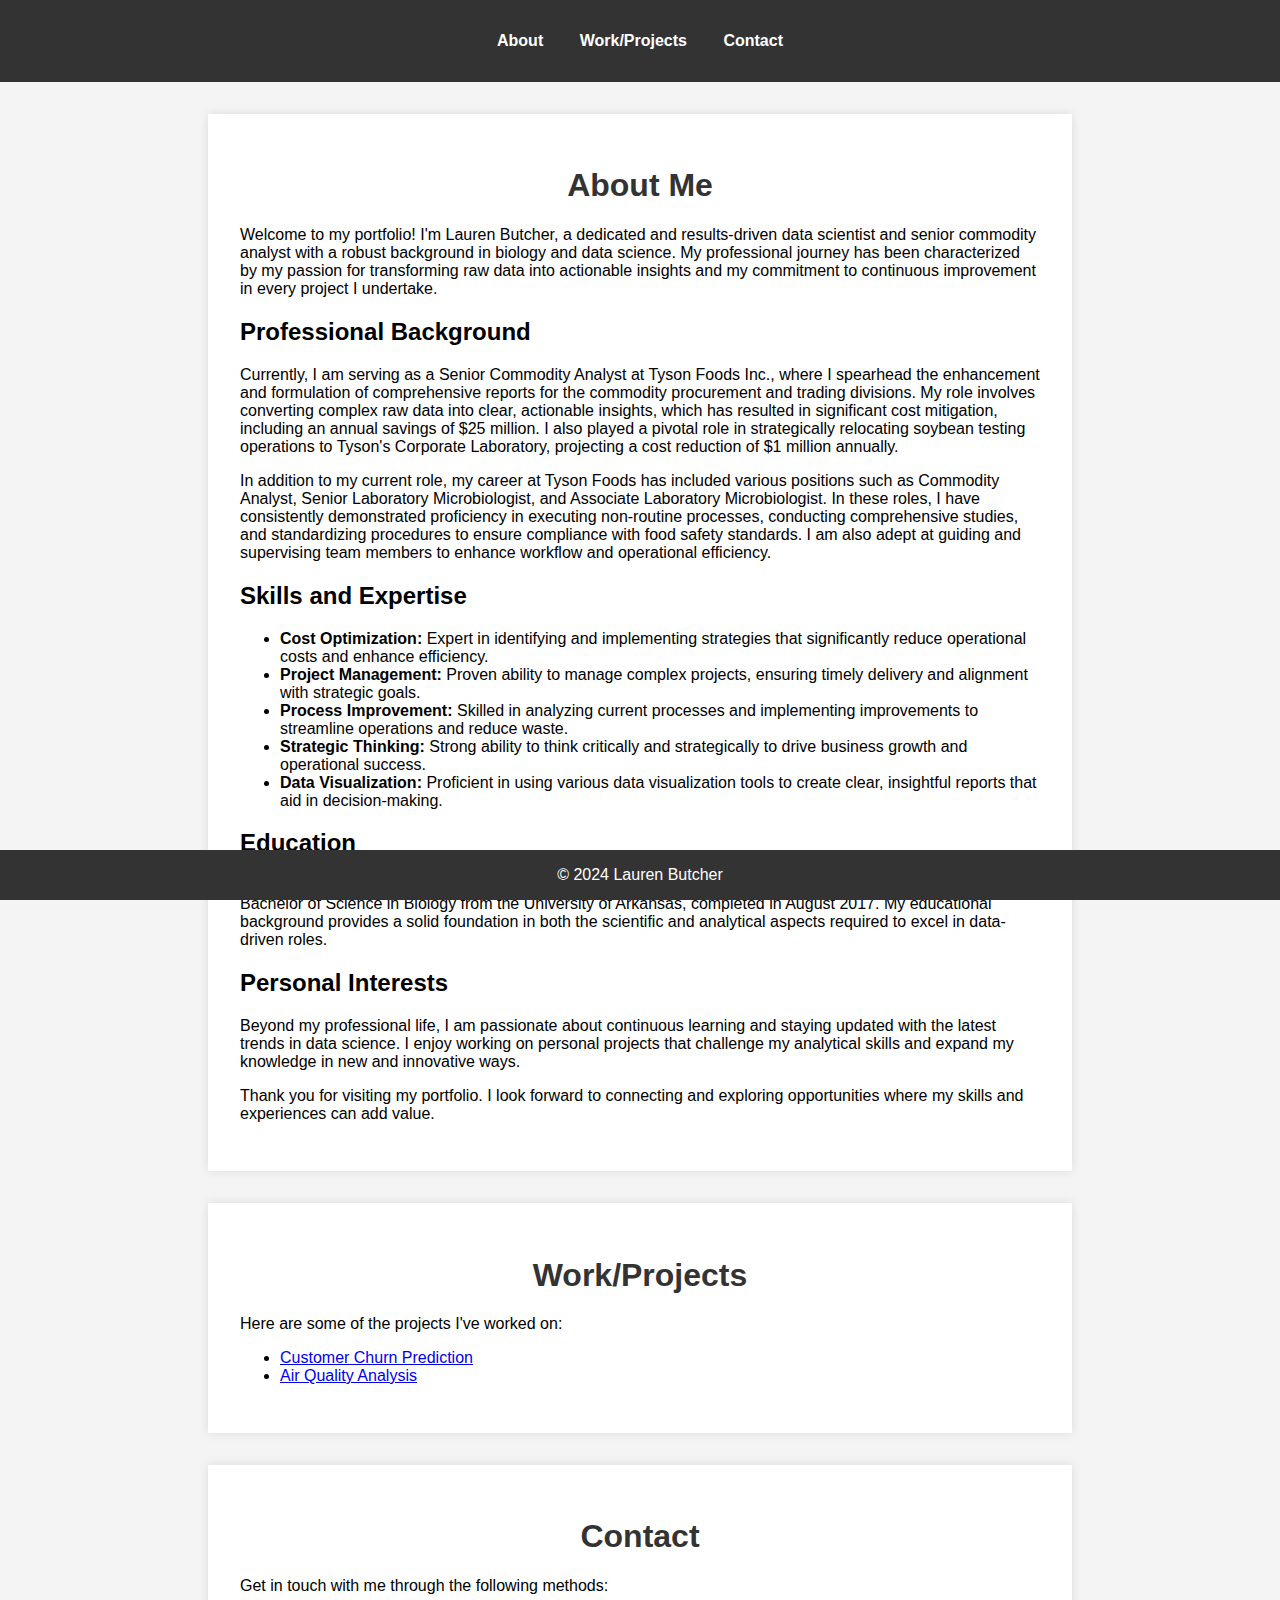
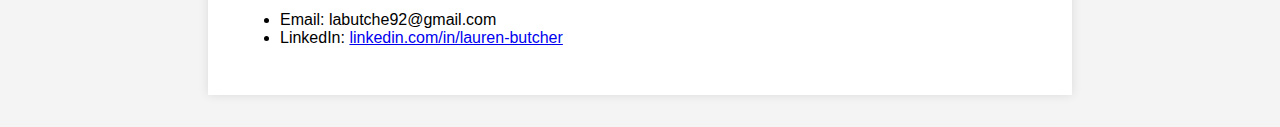
==== index.html @ 7a02f7cd "Update index.html" ====
<!DOCTYPE html>
<html lang="en">
<head>
    <meta charset="UTF-8">
    <meta name="viewport" content="width=device-width, initial-scale=1.0">
    <title>Lauren Butcher's Portfolio</title>
    <link rel="stylesheet" href="styles.css">
</head>
<body>
    <header>
        <nav>
            <ul>
                <li><a href="#about">About</a></li>
                <li><a href="#projects">Work/Projects</a></li>
                <li><a href="#contact">Contact</a></li>
            </ul>
        </nav>
    </header>

    <section id="about">
        <h1>About Me</h1>
        <p>Welcome to my portfolio! I'm Lauren Butcher, a dedicated and results-driven data scientist and senior commodity analyst with a robust background in biology and data science. My professional journey has been characterized by my passion for transforming raw data into actionable insights and my commitment to continuous improvement in every project I undertake.</p>
        <h2>Professional Background</h2>
        <p>Currently, I am serving as a Senior Commodity Analyst at Tyson Foods Inc., where I spearhead the enhancement and formulation of comprehensive reports for the commodity procurement and trading divisions. My role involves converting complex raw data into clear, actionable insights, which has resulted in significant cost mitigation, including an annual savings of $25 million. I also played a pivotal role in strategically relocating soybean testing operations to Tyson's Corporate Laboratory, projecting a cost reduction of $1 million annually.</p>
        <p>In addition to my current role, my career at Tyson Foods has included various positions such as Commodity Analyst, Senior Laboratory Microbiologist, and Associate Laboratory Microbiologist. In these roles, I have consistently demonstrated proficiency in executing non-routine processes, conducting comprehensive studies, and standardizing procedures to ensure compliance with food safety standards. I am also adept at guiding and supervising team members to enhance workflow and operational efficiency.</p>
        <h2>Skills and Expertise</h2>
        <ul>
            <li><strong>Cost Optimization:</strong> Expert in identifying and implementing strategies that significantly reduce operational costs and enhance efficiency.</li>
            <li><strong>Project Management:</strong> Proven ability to manage complex projects, ensuring timely delivery and alignment with strategic goals.</li>
            <li><strong>Process Improvement:</strong> Skilled in analyzing current processes and implementing improvements to streamline operations and reduce waste.</li>
            <li><strong>Strategic Thinking:</strong> Strong ability to think critically and strategically to drive business growth and operational success.</li>
            <li><strong>Data Visualization:</strong> Proficient in using various data visualization tools to create clear, insightful reports that aid in decision-making.</li>
        </ul>
        <h2>Education</h2>
        <p>I hold a Master’s degree in Data Science from Bellevue University, which I will complete in August 2024, and a Bachelor of Science in Biology from the University of Arkansas, completed in August 2017. My educational background provides a solid foundation in both the scientific and analytical aspects required to excel in data-driven roles.</p>
        <h2>Personal Interests</h2>
        <p>Beyond my professional life, I am passionate about continuous learning and staying updated with the latest trends in data science. I enjoy working on personal projects that challenge my analytical skills and expand my knowledge in new and innovative ways.</p>
        <p>Thank you for visiting my portfolio. I look forward to connecting and exploring opportunities where my skills and experiences can add value.</p>
    </section>

    <section id="projects">
        <h1>Work/Projects</h1>
        <p>Here are some of the projects I've worked on:</p>
        <ul>
            <li><a href="customerchurn.html">Customer Churn Prediction</a></li>
            <li><a href="airquality.html">Air Quality Analysis</a></li>
            <!-- Add more projects as needed -->
        </ul>
    </section>

    <section id="contact">
        <h1>Contact</h1>
        <p>Get in touch with me through the following methods:</p>
        <ul>
            <li>Email: labutche92@gmail.com</li>
            <li>LinkedIn: <a href="https://www.linkedin.com/in/lauren-butcher-772354198/">linkedin.com/in/lauren-butcher</a></li>
            <!-- Add more contact information as needed -->
        </ul>
    </section>

    <footer>
        <p>&copy; 2024 Lauren Butcher</p>
    </footer>
</body>
</html>
---- styles.css ----
body {
    font-family: Arial, sans-serif;
    margin: 0;
    padding: 0;
    background-color: #f4f4f4;
}

header {
    background-color: #333;
    color: white;
    padding: 1rem 0;
    text-align: center;
}

header nav ul {
    list-style: none;
    padding: 0;
}

header nav ul li {
    display: inline;
    margin: 0 1rem;
}

header nav ul li a {
    color: white;
    text-decoration: none;
    font-weight: bold;
}

header nav ul li a:hover {
    text-decoration: underline;
}

section {
    padding: 2rem;
    margin: 2rem auto;
    max-width: 800px;
    background-color: white;
    box-shadow: 0 0 10px rgba(0, 0, 0, 0.1);
}

h1 {
    text-align: center;
    color: #333;
}

footer {
    text-align: center;
    padding: 1rem 0;
    background-color: #333;
    color: white;
    position: fixed;
    width: 100%;
    bottom: 0;
}

footer p {
    margin: 0;
}
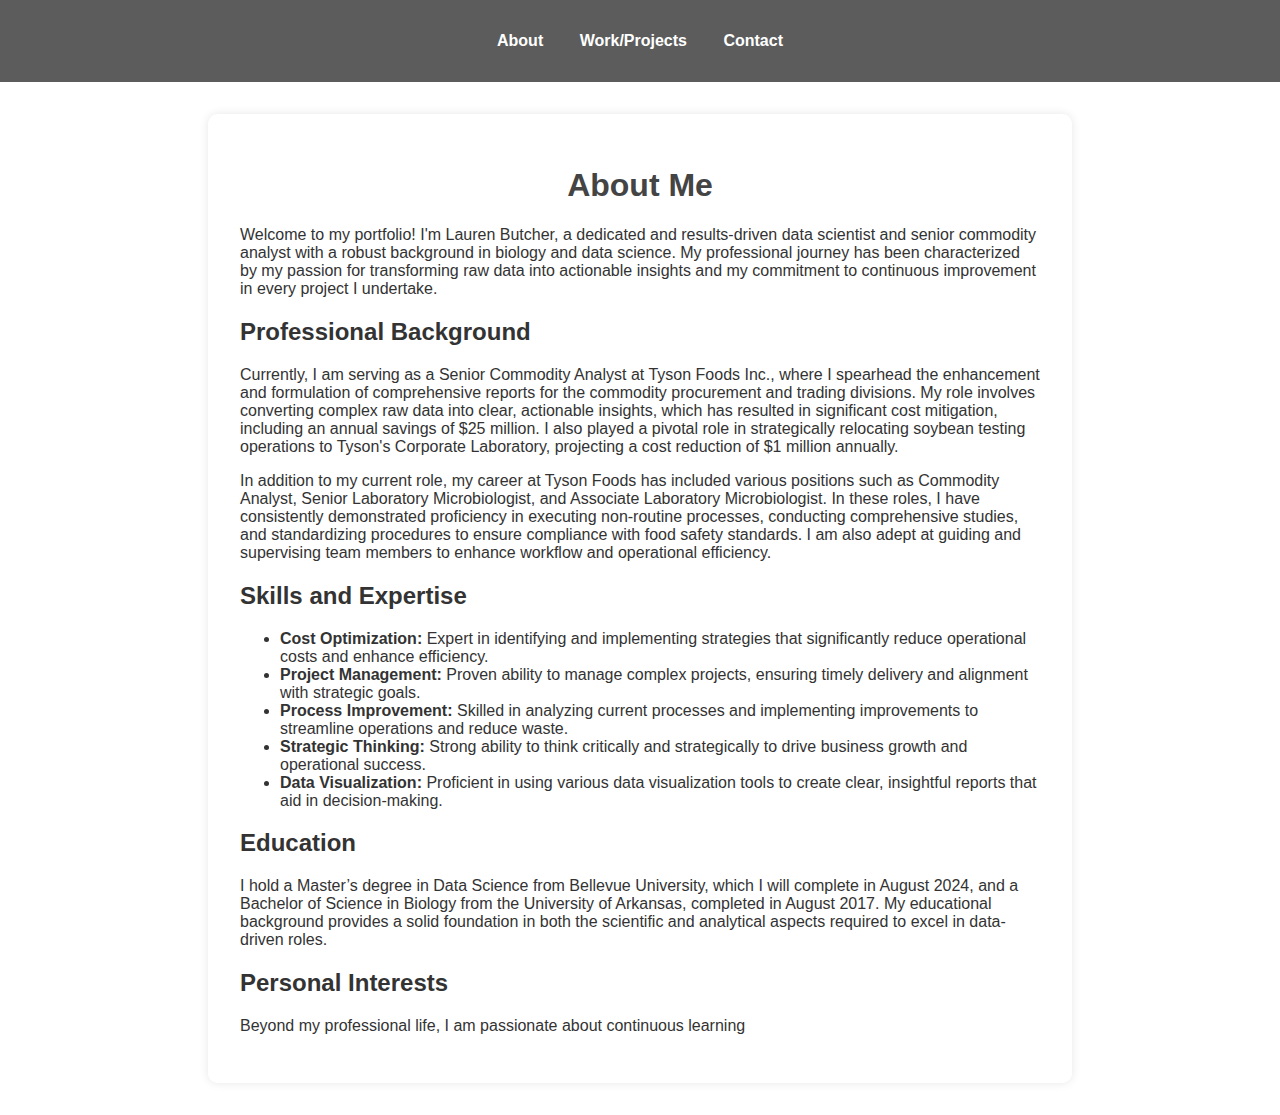
==== commit 075fcadd: "Update index.html" ====
--- a/index.html
+++ b/index.html
@@ -34,32 +34,4 @@
         <h2>Education</h2>
         <p>I hold a Master’s degree in Data Science from Bellevue University, which I will complete in August 2024, and a Bachelor of Science in Biology from the University of Arkansas, completed in August 2017. My educational background provides a solid foundation in both the scientific and analytical aspects required to excel in data-driven roles.</p>
         <h2>Personal Interests</h2>
-        <p>Beyond my professional life, I am passionate about continuous learning and staying updated with the latest trends in data science. I enjoy working on personal projects that challenge my analytical skills and expand my knowledge in new and innovative ways.</p>
-        <p>Thank you for visiting my portfolio. I look forward to connecting and exploring opportunities where my skills and experiences can add value.</p>
-    </section>
-
-    <section id="projects">
-        <h1>Work/Projects</h1>
-        <p>Here are some of the projects I've worked on:</p>
-        <ul>
-            <li><a href="customerchurn.html">Customer Churn Prediction</a></li>
-            <li><a href="airquality.html">Air Quality Analysis</a></li>
-            <!-- Add more projects as needed -->
-        </ul>
-    </section>
-
-    <section id="contact">
-        <h1>Contact</h1>
-        <p>Get in touch with me through the following methods:</p>
-        <ul>
-            <li>Email: labutche92@gmail.com</li>
-            <li>LinkedIn: <a href="https://www.linkedin.com/in/lauren-butcher-772354198/">linkedin.com/in/lauren-butcher</a></li>
-            <!-- Add more contact information as needed -->
-        </ul>
-    </section>
-
-    <footer>
-        <p>&copy; 2024 Lauren Butcher</p>
-    </footer>
-</body>
-</html>
+        <p>Beyond my professional life, I am passionate about continuous learning
--- a/styles.css
+++ b/styles.css
@@ -2,11 +2,15 @@
     font-family: Arial, sans-serif;
     margin: 0;
     padding: 0;
-    background-color: #f4f4f4;
+    background-image: url('Pngtree—floral background stroke style_2165058.png'); /* Use the correct path */
+    background-size: cover;
+    background-attachment: fixed;
+    background-repeat: no-repeat;
+    color: #333;
 }
 
 header {
-    background-color: #333;
+    background-color: rgba(51, 51, 51, 0.8);
     color: white;
     padding: 1rem 0;
     text-align: center;
@@ -36,19 +40,20 @@
     padding: 2rem;
     margin: 2rem auto;
     max-width: 800px;
-    background-color: white;
+    background-color: rgba(255, 255, 255, 0.9);
     box-shadow: 0 0 10px rgba(0, 0, 0, 0.1);
+    border-radius: 10px;
 }
 
 h1 {
     text-align: center;
-    color: #333;
+    color: #444;
 }
 
 footer {
     text-align: center;
     padding: 1rem 0;
-    background-color: #333;
+    background-color: rgba(51, 51, 51, 0.8);
     color: white;
     position: fixed;
     width: 100%;
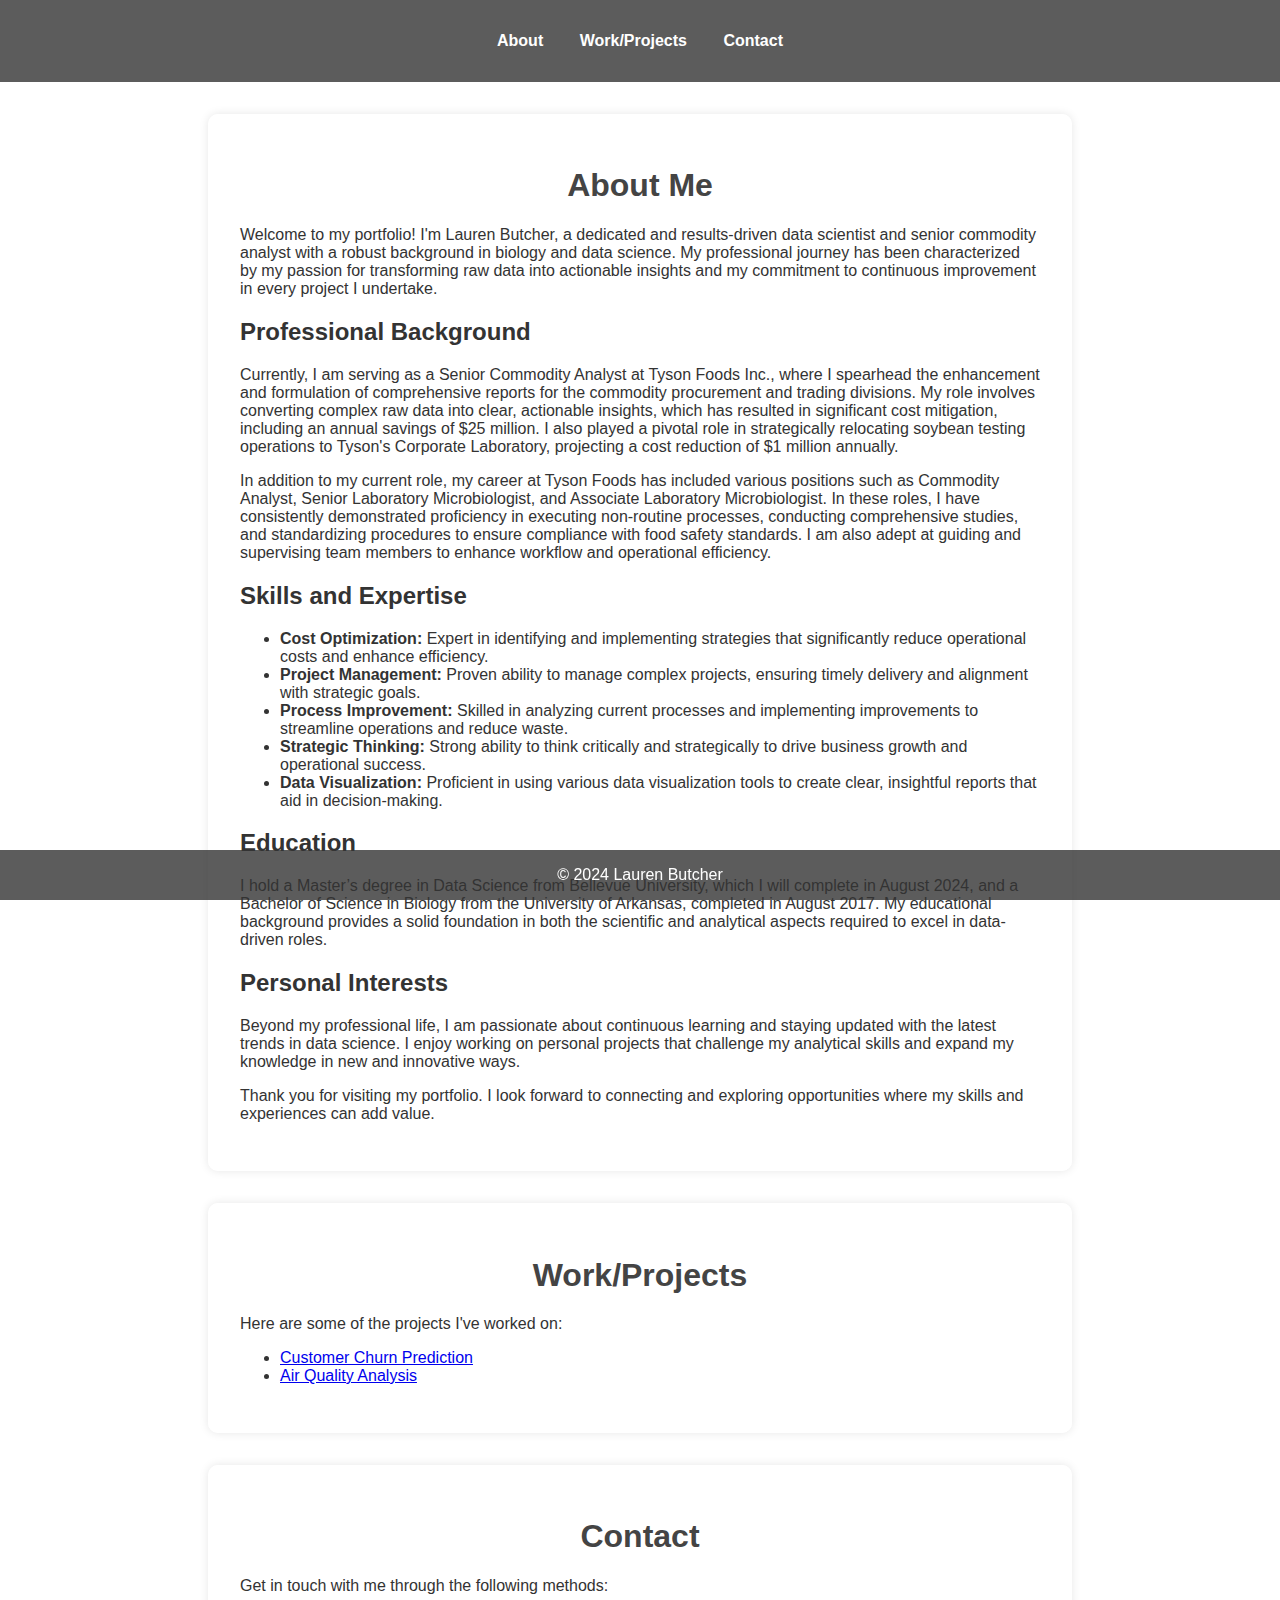
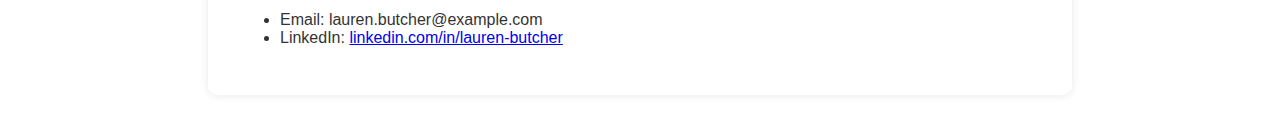
==== commit af73dd30: "Update index.html" ====
--- a/index.html
+++ b/index.html
@@ -34,4 +34,32 @@
         <h2>Education</h2>
         <p>I hold a Master’s degree in Data Science from Bellevue University, which I will complete in August 2024, and a Bachelor of Science in Biology from the University of Arkansas, completed in August 2017. My educational background provides a solid foundation in both the scientific and analytical aspects required to excel in data-driven roles.</p>
         <h2>Personal Interests</h2>
-        <p>Beyond my professional life, I am passionate about continuous learning
+        <p>Beyond my professional life, I am passionate about continuous learning and staying updated with the latest trends in data science. I enjoy working on personal projects that challenge my analytical skills and expand my knowledge in new and innovative ways.</p>
+        <p>Thank you for visiting my portfolio. I look forward to connecting and exploring opportunities where my skills and experiences can add value.</p>
+    </section>
+
+    <section id="projects">
+        <h1>Work/Projects</h1>
+        <p>Here are some of the projects I've worked on:</p>
+        <ul>
+            <li><a href="customerchurn.html">Customer Churn Prediction</a></li>
+            <li><a href="airquality.html">Air Quality Analysis</a></li>
+            <!-- Add more projects as needed -->
+        </ul>
+    </section>
+
+    <section id="contact">
+        <h1>Contact</h1>
+        <p>Get in touch with me through the following methods:</p>
+        <ul>
+            <li>Email: lauren.butcher@example.com</li>
+            <li>LinkedIn: <a href="https://www.linkedin.com/in/lauren-butcher">linkedin.com/in/lauren-butcher</a></li>
+            <!-- Add more contact information as needed -->
+        </ul>
+    </section>
+
+    <footer>
+        <p>&copy; 2024 Lauren Butcher</p>
+    </footer>
+</body>
+</html>
--- a/styles.css
+++ b/styles.css
@@ -2,7 +2,7 @@
     font-family: Arial, sans-serif;
     margin: 0;
     padding: 0;
-    background-image: url('Pngtree—floral background stroke style_2165058.png'); /* Use the correct path */
+    background-image: url('https://raw.githubusercontent.com/labutche/labutche.github.io/main/%E2%80%94Pngtree%E2%80%94floral%20background%20stroke%20style_2165058.png');
     background-size: cover;
     background-attachment: fixed;
     background-repeat: no-repeat;
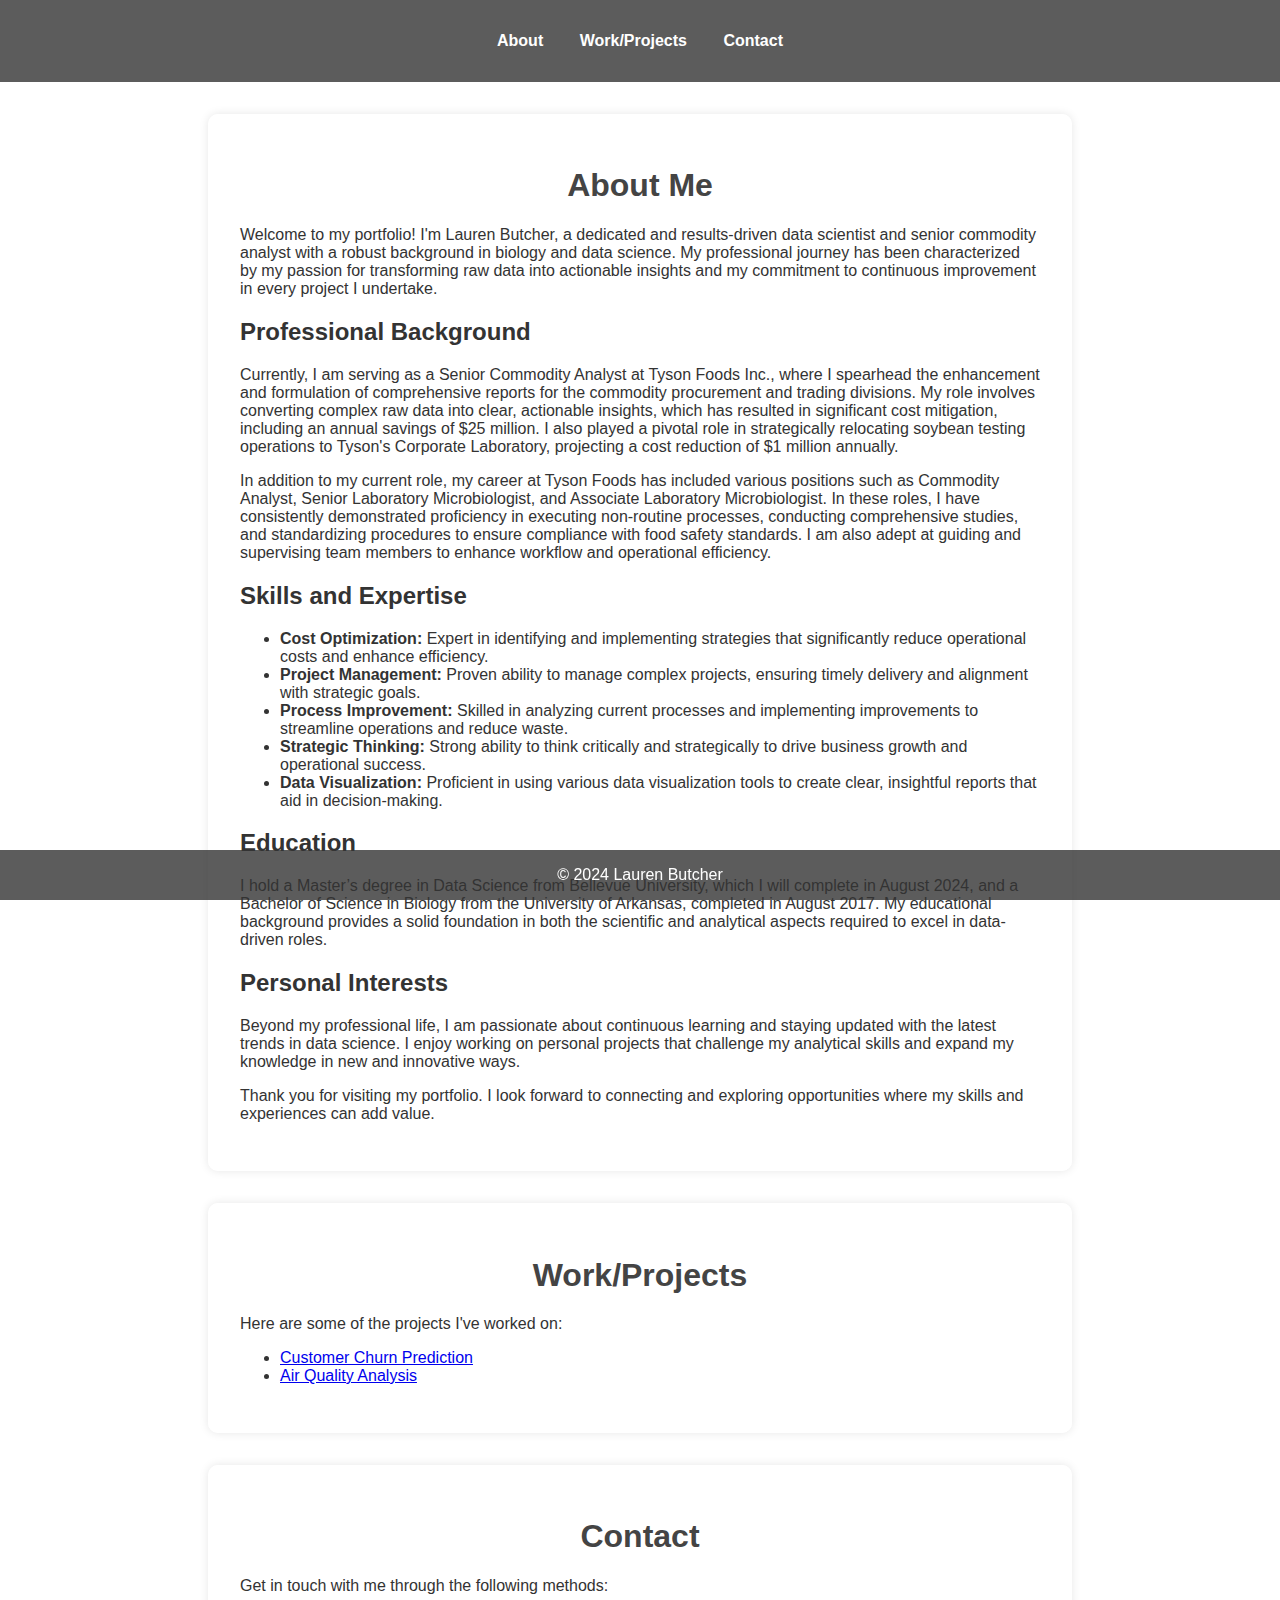
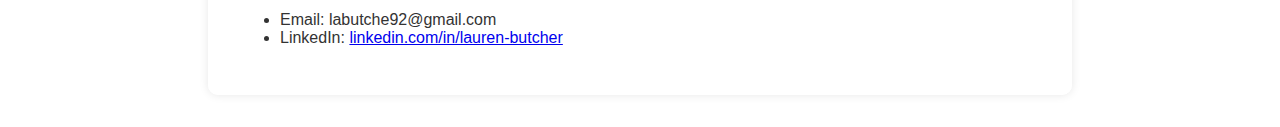
==== commit 460f8fa8: "Update index.html" ====
--- a/index.html
+++ b/index.html
@@ -52,7 +52,7 @@
         <h1>Contact</h1>
         <p>Get in touch with me through the following methods:</p>
         <ul>
-            <li>Email: lauren.butcher@example.com</li>
+            <li>Email: labutche92@gmail.com</li>
             <li>LinkedIn: <a href="https://www.linkedin.com/in/lauren-butcher">linkedin.com/in/lauren-butcher</a></li>
             <!-- Add more contact information as needed -->
         </ul>
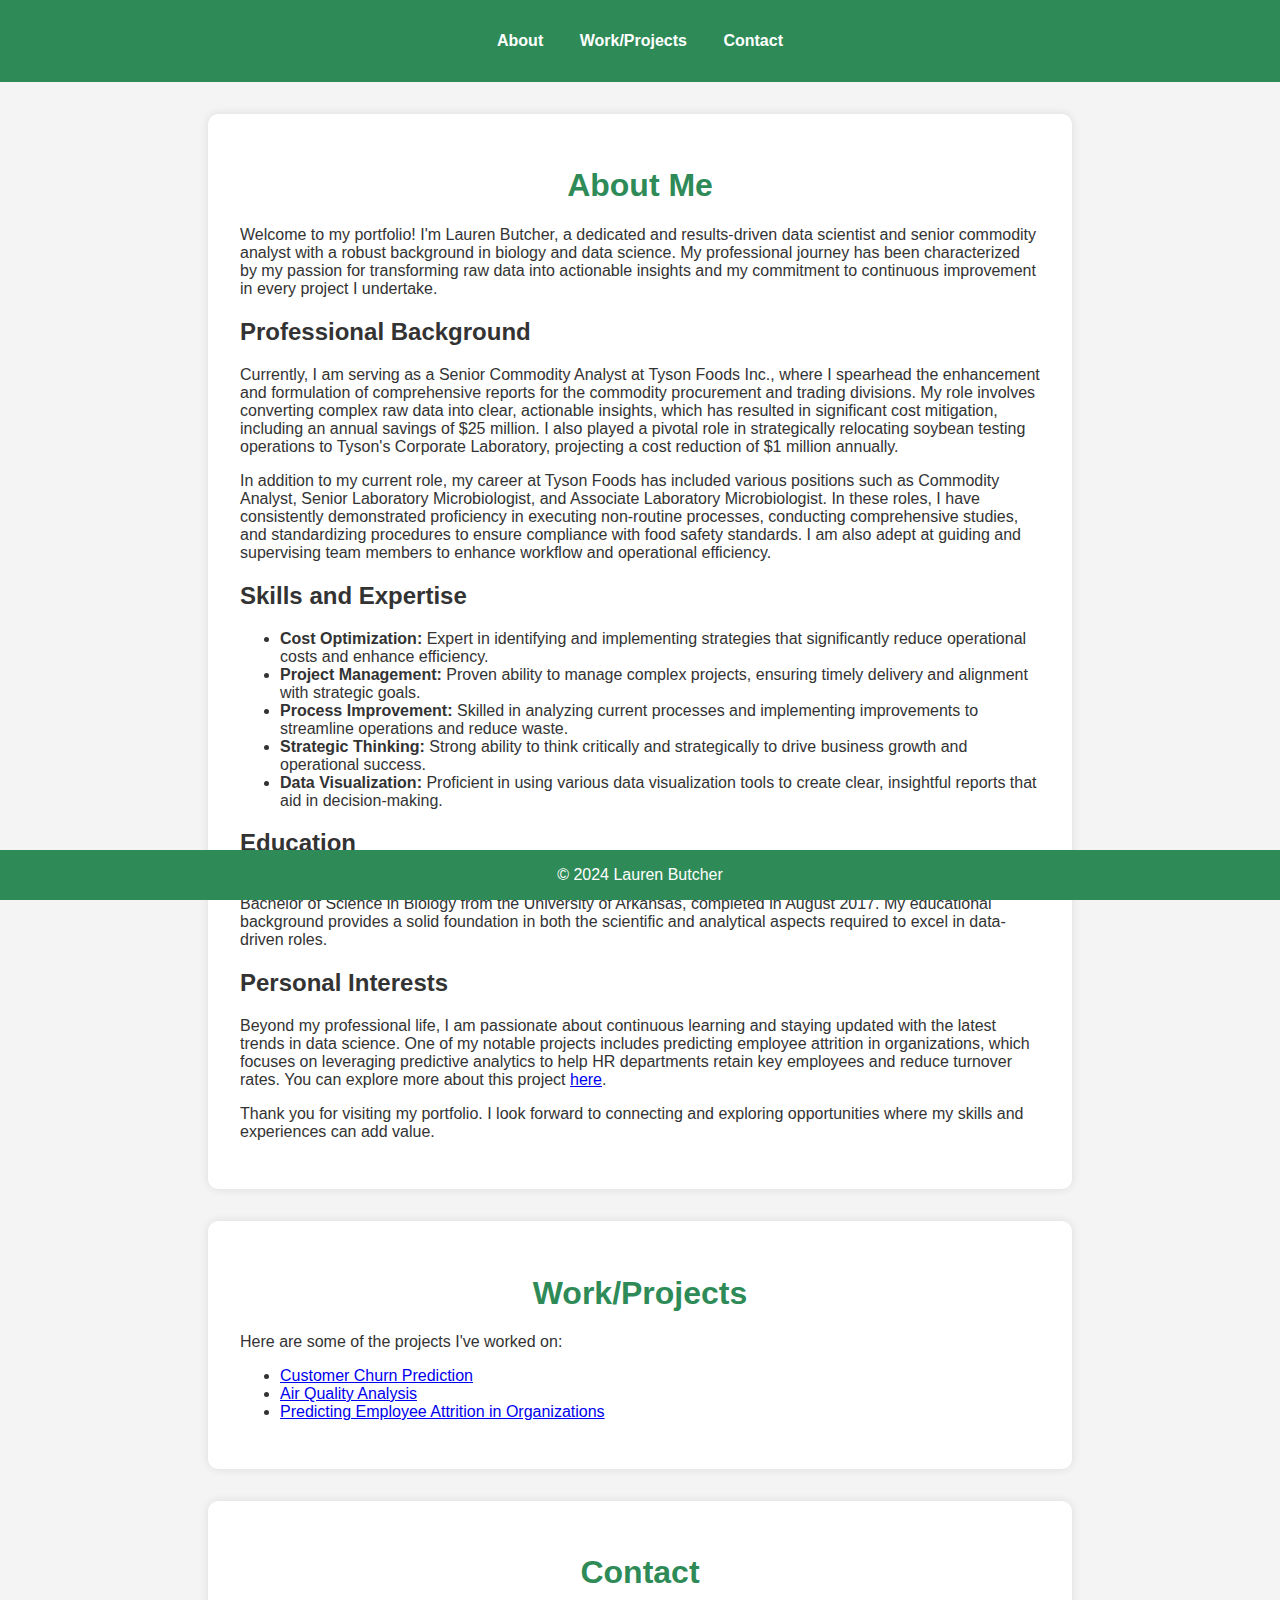
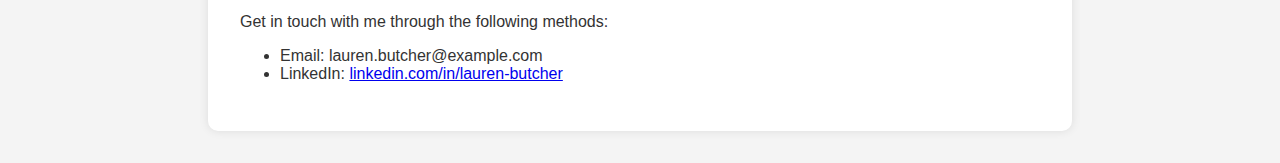
==== commit 58b5fd65: "Update index.html" ====
--- a/index.html
+++ b/index.html
@@ -34,7 +34,7 @@
         <h2>Education</h2>
         <p>I hold a Master’s degree in Data Science from Bellevue University, which I will complete in August 2024, and a Bachelor of Science in Biology from the University of Arkansas, completed in August 2017. My educational background provides a solid foundation in both the scientific and analytical aspects required to excel in data-driven roles.</p>
         <h2>Personal Interests</h2>
-        <p>Beyond my professional life, I am passionate about continuous learning and staying updated with the latest trends in data science. I enjoy working on personal projects that challenge my analytical skills and expand my knowledge in new and innovative ways.</p>
+        <p>Beyond my professional life, I am passionate about continuous learning and staying updated with the latest trends in data science. One of my notable projects includes predicting employee attrition in organizations, which focuses on leveraging predictive analytics to help HR departments retain key employees and reduce turnover rates. You can explore more about this project <a href="https://github.com/labutche/Employee_Attrition/tree/main">here</a>.</p>
         <p>Thank you for visiting my portfolio. I look forward to connecting and exploring opportunities where my skills and experiences can add value.</p>
     </section>
 
@@ -44,6 +44,7 @@
         <ul>
             <li><a href="customerchurn.html">Customer Churn Prediction</a></li>
             <li><a href="airquality.html">Air Quality Analysis</a></li>
+            <li><a href="employeeattrition.html">Predicting Employee Attrition in Organizations</a></li>
             <!-- Add more projects as needed -->
         </ul>
     </section>
@@ -52,7 +53,7 @@
         <h1>Contact</h1>
         <p>Get in touch with me through the following methods:</p>
         <ul>
-            <li>Email: labutche92@gmail.com</li>
+            <li>Email: lauren.butcher@example.com</li>
             <li>LinkedIn: <a href="https://www.linkedin.com/in/lauren-butcher">linkedin.com/in/lauren-butcher</a></li>
             <!-- Add more contact information as needed -->
         </ul>
--- a/styles.css
+++ b/styles.css
@@ -2,15 +2,12 @@
     font-family: Arial, sans-serif;
     margin: 0;
     padding: 0;
-    background-image: url('https://raw.githubusercontent.com/labutche/labutche.github.io/main/%E2%80%94Pngtree%E2%80%94floral%20background%20stroke%20style_2165058.png');
-    background-size: cover;
-    background-attachment: fixed;
-    background-repeat: no-repeat;
-    color: #333;
+    background-color: #f4f4f4; /* Neutral light background */
+    color: #333; /* Default text color */
 }
 
 header {
-    background-color: rgba(51, 51, 51, 0.8);
+    background-color: #2e8b57; /* Sea green */
     color: white;
     padding: 1rem 0;
     text-align: center;
@@ -40,20 +37,20 @@
     padding: 2rem;
     margin: 2rem auto;
     max-width: 800px;
-    background-color: rgba(255, 255, 255, 0.9);
+    background-color: #ffffff; /* White background for sections */
     box-shadow: 0 0 10px rgba(0, 0, 0, 0.1);
     border-radius: 10px;
 }
 
 h1 {
     text-align: center;
-    color: #444;
+    color: #2e8b57; /* Sea green */
 }
 
 footer {
     text-align: center;
     padding: 1rem 0;
-    background-color: rgba(51, 51, 51, 0.8);
+    background-color: #2e8b57; /* Sea green */
     color: white;
     position: fixed;
     width: 100%;
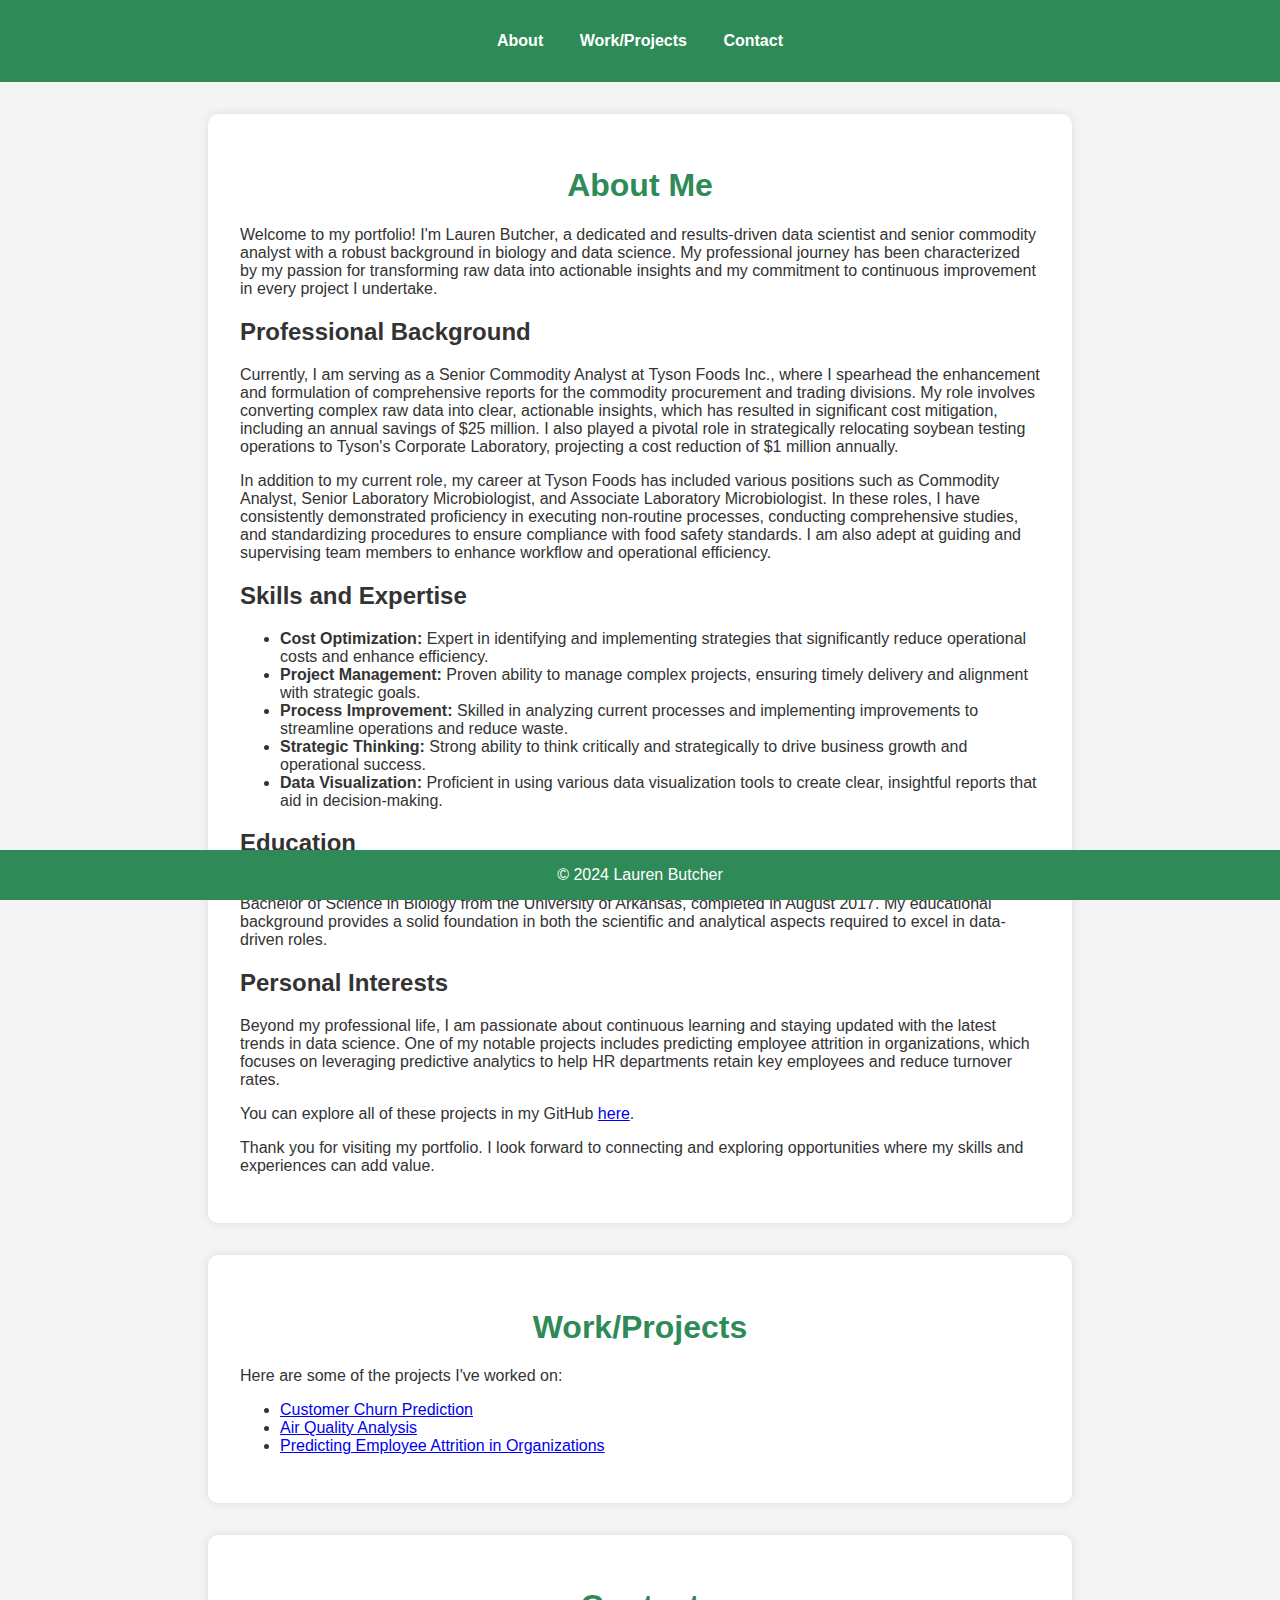
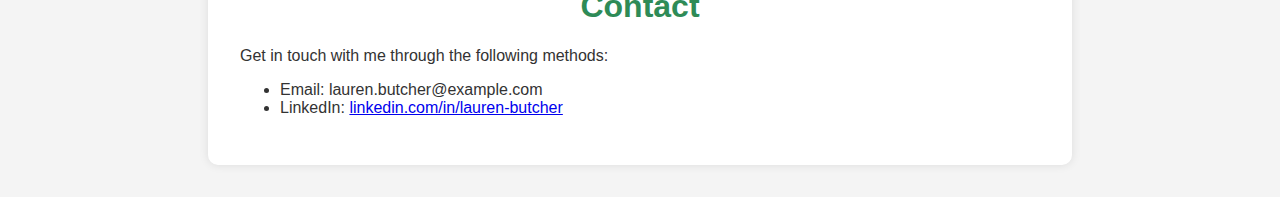
==== commit 8b5d511d: "Update index.html" ====
--- a/index.html
+++ b/index.html
@@ -34,7 +34,8 @@
         <h2>Education</h2>
         <p>I hold a Master’s degree in Data Science from Bellevue University, which I will complete in August 2024, and a Bachelor of Science in Biology from the University of Arkansas, completed in August 2017. My educational background provides a solid foundation in both the scientific and analytical aspects required to excel in data-driven roles.</p>
         <h2>Personal Interests</h2>
-        <p>Beyond my professional life, I am passionate about continuous learning and staying updated with the latest trends in data science. One of my notable projects includes predicting employee attrition in organizations, which focuses on leveraging predictive analytics to help HR departments retain key employees and reduce turnover rates. You can explore more about this project <a href="https://github.com/labutche/Employee_Attrition/tree/main">here</a>.</p>
+        <p>Beyond my professional life, I am passionate about continuous learning and staying updated with the latest trends in data science. One of my notable projects includes predicting employee attrition in organizations, which focuses on leveraging predictive analytics to help HR departments retain key employees and reduce turnover rates. 
+        </p>You can explore all of these projects in my GitHub <a href="https://github.com/labutche">here</a>.</p>
         <p>Thank you for visiting my portfolio. I look forward to connecting and exploring opportunities where my skills and experiences can add value.</p>
     </section>
 
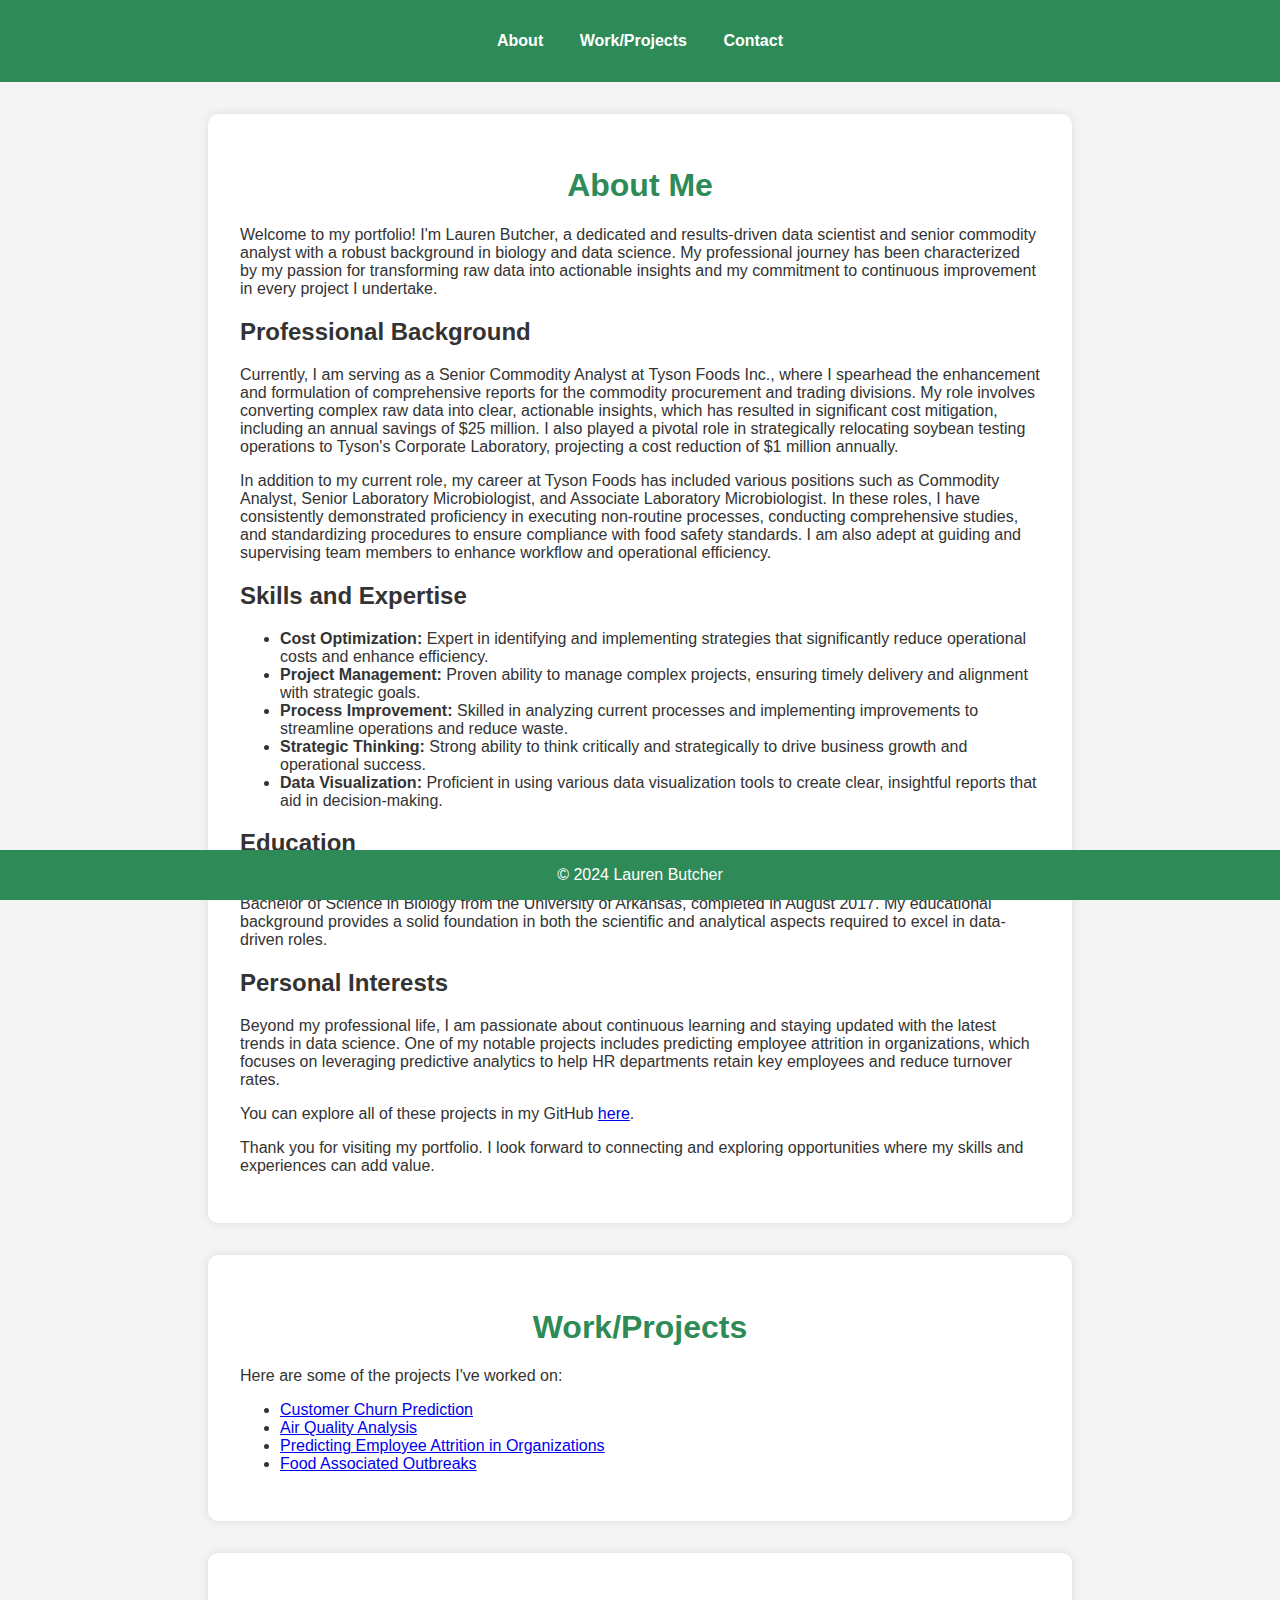
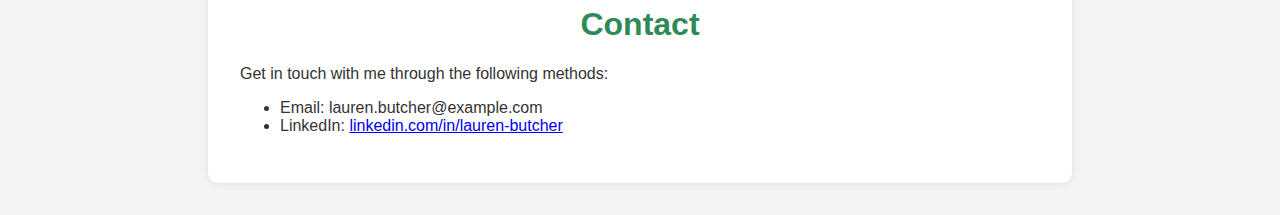
==== commit 39f1f6b8: "Update index.html" ====
--- a/index.html
+++ b/index.html
@@ -46,6 +46,7 @@
             <li><a href="customerchurn.html">Customer Churn Prediction</a></li>
             <li><a href="airquality.html">Air Quality Analysis</a></li>
             <li><a href="employeeattrition.html">Predicting Employee Attrition in Organizations</a></li>
+            <li><a href="foodassociatedoutbreaks.html">Food Associated Outbreaks</a></li>
             <!-- Add more projects as needed -->
         </ul>
     </section>
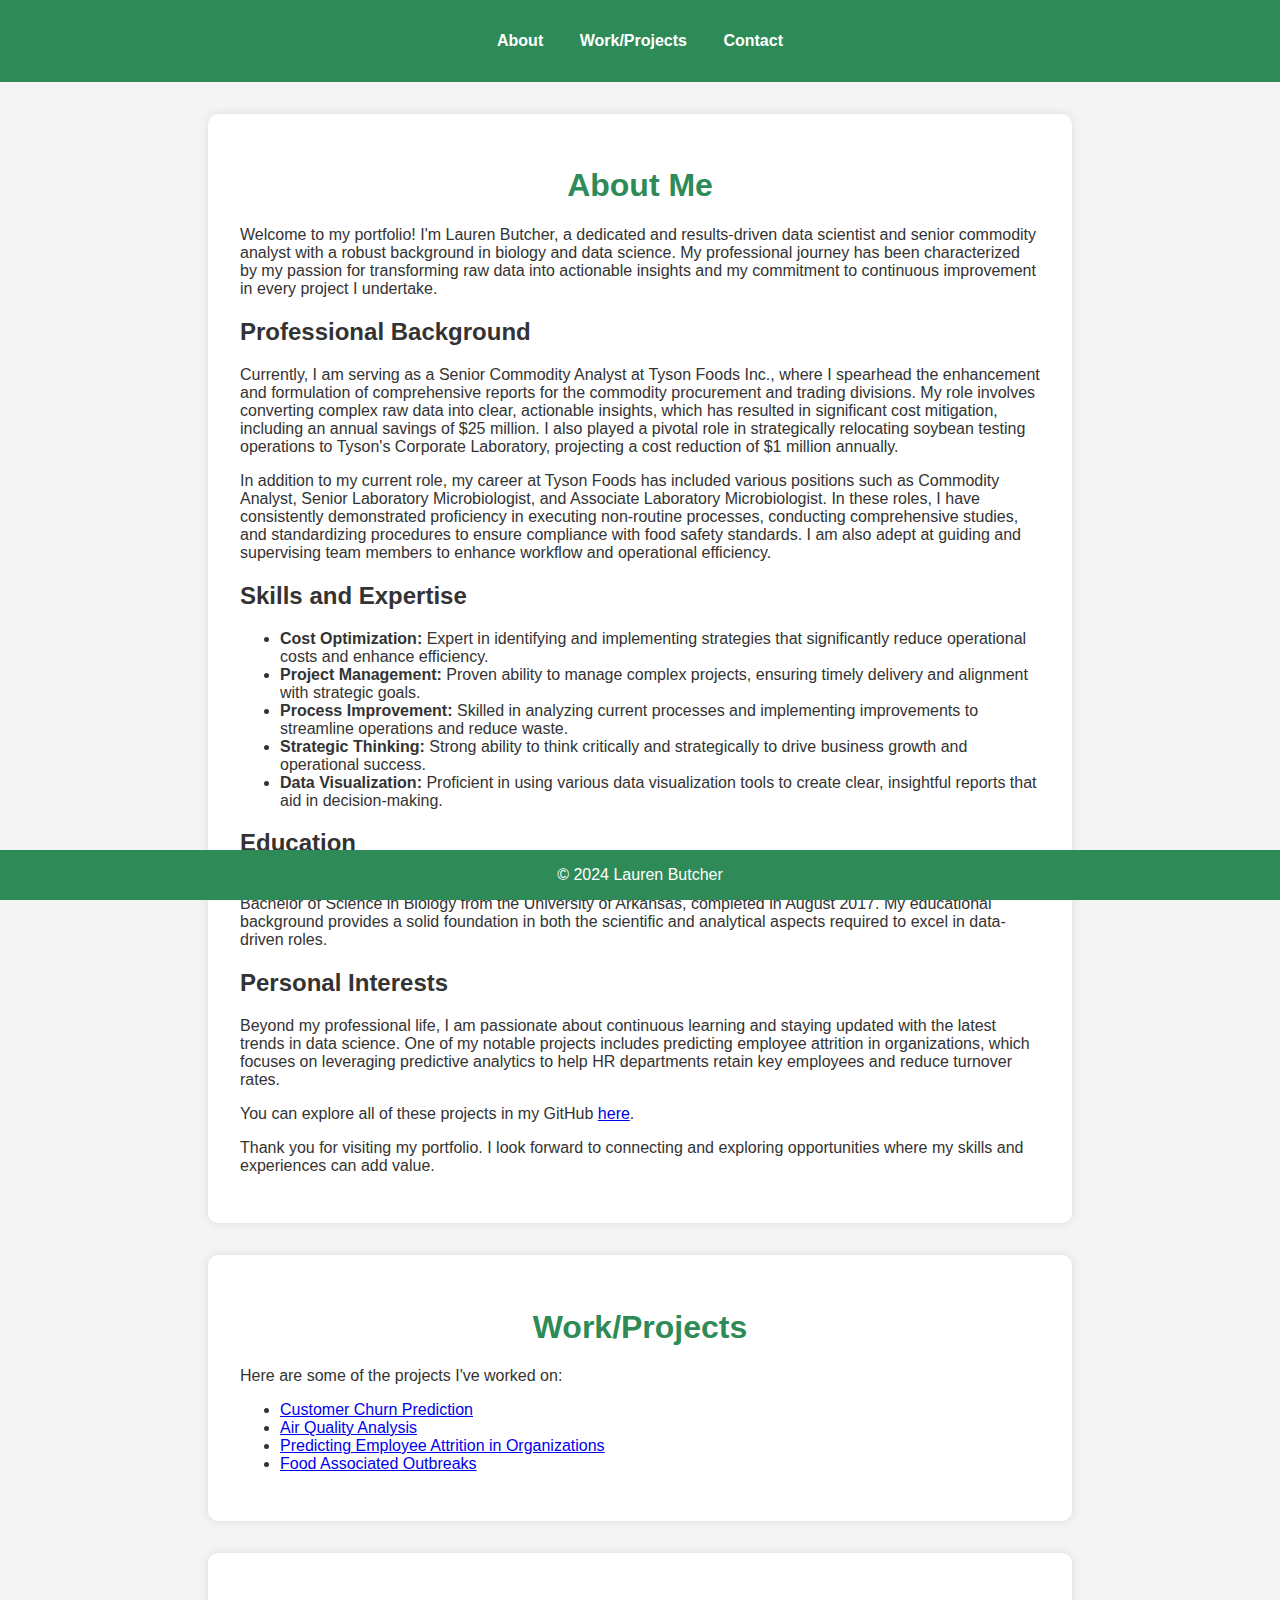
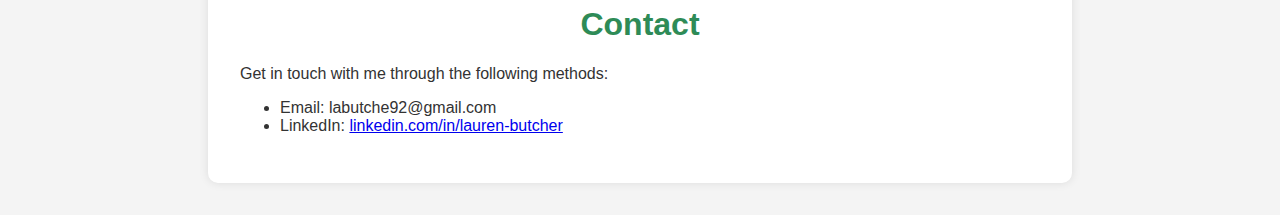
==== commit b5a90194: "Update index.html" ====
--- a/index.html
+++ b/index.html
@@ -55,7 +55,7 @@
         <h1>Contact</h1>
         <p>Get in touch with me through the following methods:</p>
         <ul>
-            <li>Email: lauren.butcher@example.com</li>
+            <li>Email: labutche92@gmail.com</li>
             <li>LinkedIn: <a href="https://www.linkedin.com/in/lauren-butcher">linkedin.com/in/lauren-butcher</a></li>
             <!-- Add more contact information as needed -->
         </ul>
